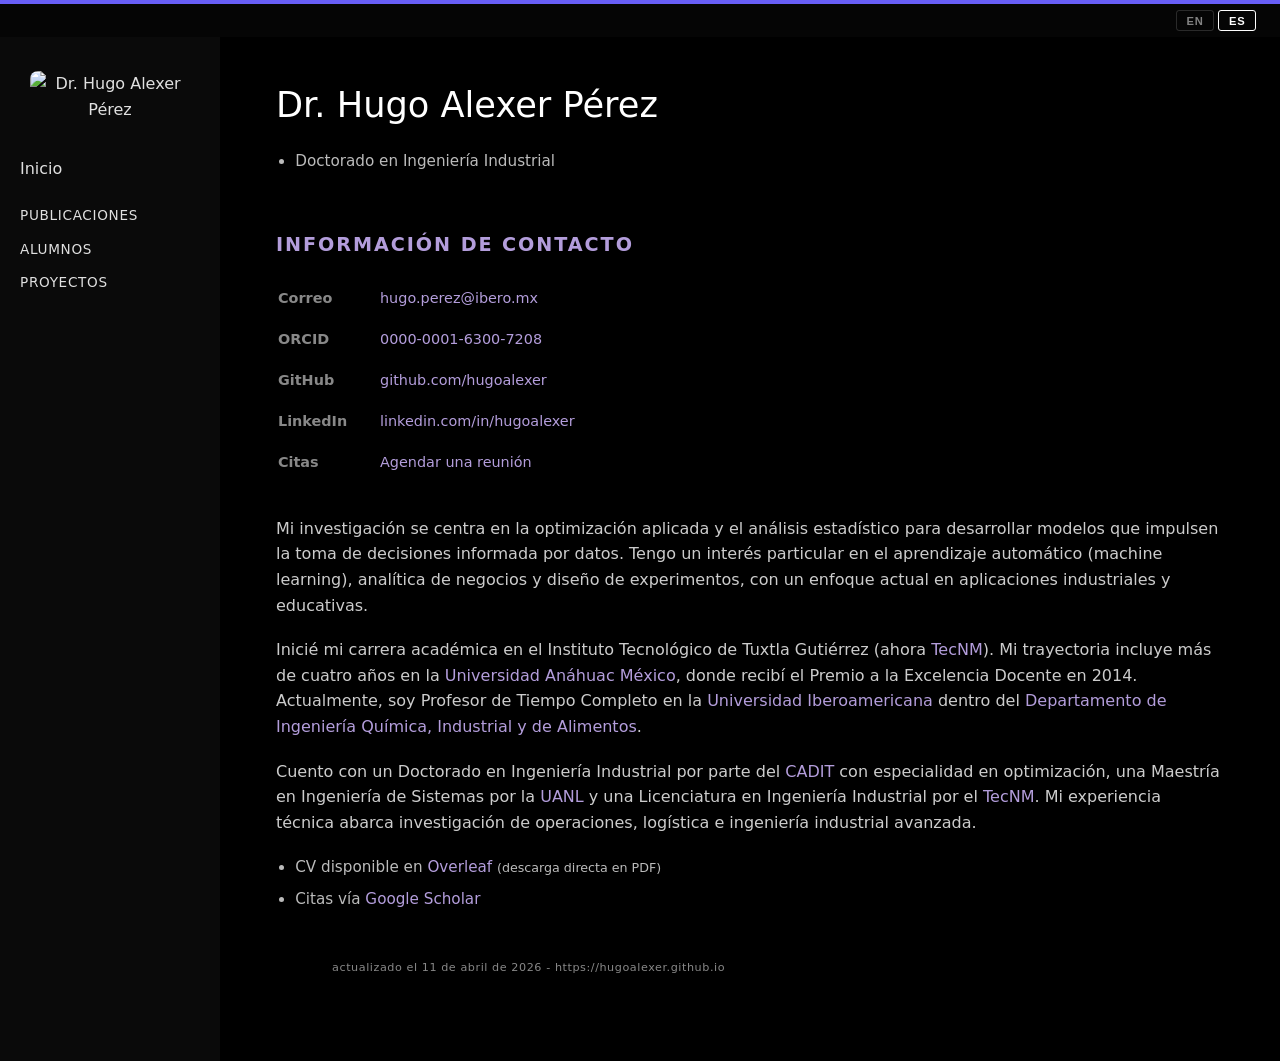
==== es/index.html @ d8e0a705 "Create index.html" ====
<!DOCTYPE html>
<html lang="es">
<head>
<meta charset="utf-8">
<title>Hugo Alexer</title>
<link rel="stylesheet" type="text/css" href="../main.css">
<link rel="icon" type="image/x-icon" href="../favicon.ico">
<style>
  #menubar-photo img {
    width: 100%;
    max-width: 200px;
    height: auto;
    border-radius: 8px;
    display: block;
    margin: 0 auto;
  }
  #menubar-photo {
    padding: 10px;
    text-align: center;
  }
</style>
</head>
<body>
<div id="elementos">
  <div id="navibar">
    <button class="lang-btn" onclick="location.href='../index.html'">EN</button>
    <button class="lang-btn active" onclick="location.href='index.html'">ES</button>
  </div>

  <div id="menubar">
    <div id="menubar-photo">
      <img src="../hugo-pic.jpg" alt="Dr. Hugo Alexer Pérez">
    </div>
    <table>
      <tr><td class="active-page">Inicio</td></tr>
      <tr><td><a href="publications.html">Publicaciones</a></td></tr>
      <tr><td><a href="alumni.html">Alumnos</a></td></tr>
      <tr><td><a href="projects.html">Proyectos</a></td></tr>
    </table>
  </div>

  <div id="content">
    <div id="content-inner">
      <h1>Dr. Hugo Alexer Pérez</h1>
      <ul><li>Doctorado en Ingeniería Industrial</li></ul>

      <h2>Información de contacto</h2>
      <table class="contact-table">
        <tr><td><strong>Correo</strong></td><td><a href="mailto:hugo.perez@ibero.mx">hugo.perez@ibero.mx</a></td></tr>
        <tr><td><strong>ORCID</strong></td><td><a href="https://orcid.org/0000-0001-6300-7208">0000-0001-6300-7208</a></td></tr>
        <tr><td><strong>GitHub</strong></td><td><a href="https://github.com/hugoalexer/">github.com/hugoalexer</a></td></tr>
        <tr><td><strong>LinkedIn</strong></td><td><a href="https://www.linkedin.com/in/hugoalexer/">linkedin.com/in/hugoalexer</a></td></tr>
        <tr><td><strong>Citas</strong></td><td><a href="https://hugoalexer.github.io/officehours.html">Agendar una reunión</a></td></tr>
      </table>
      
      <p>
        Mi investigación se centra en la optimización aplicada y el análisis estadístico para desarrollar modelos que impulsen la toma de decisiones informada por datos. Tengo un interés particular en el aprendizaje automático (machine learning), analítica de negocios y diseño de experimentos, con un enfoque actual en aplicaciones industriales y educativas.
      </p>

      <p>
        Inicié mi carrera académica en el Instituto Tecnológico de Tuxtla Gutiérrez (ahora <a href="https://www.tuxtla.tecnm.mx/">TecNM</a>). Mi trayectoria incluye más de cuatro años en la <a href="https://www.anahuac.mx/">Universidad Anáhuac México</a>, donde recibí el Premio a la Excelencia Docente en 2014. Actualmente, soy Profesor de Tiempo Completo en la <a href="https://ibero.mx/es-MX/home">Universidad Iberoamericana</a> dentro del <a href="https://www.ibero.mx/es-MX/departamento/ingenieria-quimica-industrial-y-de-alimentos">Departamento de Ingeniería Química, Industrial y de Alimentos</a>.
      </p>

      <p>
        Cuento con un Doctorado en Ingeniería Industrial por parte del <a href="https://cadit.anahuac.mx/n/">CADIT</a> con especialidad en optimización, una Maestría en Ingeniería de Sistemas por la <a href="https://www.uanl.mx/">UANL</a> y una Licenciatura en Ingeniería Industrial por el <a href="https://www.tuxtla.tecnm.mx/">TecNM</a>. Mi experiencia técnica abarca investigación de operaciones, logística e ingeniería industrial avanzada.
      </p>

      <ul>
        <li>
          CV disponible en <a href="https://www.overleaf.com/read/bqgwsnqtmzff#3094b8">Overleaf</a> 
          <small>(descarga directa en PDF)</small>
        </li>
        <li>
          Citas vía <a href="https://scholar.google.com/citations?user=zr1vKDYAAAAJ&hl=en">Google Scholar</a>
        </li>
      </ul>
      <div id="footer">
        <p>actualizado el 11 de abril de 2026 - https://hugoalexer.github.io</p>
      </div>
    </div>
  </div>
</div>
</body>
</html>
---- main.css ----
:root {
  --bg-black:           #000000;
  --bg-sidebar:         #0a0a0a;
  --pure-red:           #5c6bc0;  /* --subtle-blue:        #5c6bc0;Azul para la página activa */
  --color-cobalt-500:   #685ef7; /* Rojo para la barra superior */
  --lilac-link:         #b39ddb;
  --lilac-hover:        #d1c4e9;
  --text-main:          #e0e0e0;
  --text-muted:         #888888;
  --color-white:        #ffffff;
}

*, *::before, *::after { box-sizing: border-box; margin: 0; padding: 0; }
html { font-size: 16px; }

body {
  font-family: system-ui, -apple-system, BlinkMacSystemFont, "Segoe UI", Roboto, sans-serif;
  font-size: 1rem; line-height: 1.6;
  color: var(--text-main);
  background: var(--bg-black);
  min-height: 100vh;
}

/* 1. BARRA SUPERIOR ROJA SOLIDA */
body::before {
  content: ""; display: block; height: 4px;
  background: var(--color-cobalt-500);
}

#elementos {
  display: grid;
  grid-template-columns: 220px 1fr;
  grid-template-rows: auto 1fr auto;
  grid-template-areas: "nav nav" "menu content" "menu footer";
  min-height: calc(100vh - 4px);
}

#navibar {
  grid-area: nav; background: #050505;
  display: flex; justify-content: flex-end; align-items: center;
  padding: 0.4rem 1.5rem; gap: 0.25rem;
}

.lang-btn {
  background: transparent; border: 1px solid rgba(255,255,255,0.15);
  border-radius: 3px; color: rgba(255,255,255,0.5);
  font-size: 0.7rem; letter-spacing: 0.07em; font-weight: 600;
  padding: 0.2rem 0.6rem; cursor: pointer;
}

.lang-btn.active { background: var(--subtle-blue); color: white; border-color: var(--subtle-blue); }

#menubar {
  grid-area: menu; background: var(--bg-sidebar);
  padding: 1.5rem 1.25rem;
}

#menubar-photo { 
  text-align: center; margin-bottom: 1.5rem; 
  padding-bottom: 1.5rem;
}

#menubar table { width: 100%; border-collapse: collapse; }
#menubar td { display: block; padding-bottom: 0.5rem; }

/* 2. LÍNEA AZUL PARA PÁGINA ACTIVA */
#menubar td.active-page {
  border-bottom: 2px solid var(--subtle-blue);
  color: var(--subtle-blue);
  margin-bottom: 0.75rem;
}

#menubar a {
  color: var(--text-main); font-size: 0.85rem; text-decoration: none;
  text-transform: uppercase; letter-spacing: 0.05em;
}

#menubar a:hover { color: var(--lilac-link); }

#content { grid-area: content; padding: 2.5rem 3.5rem; }

h1 { font-size: 2.2rem; color: var(--color-white); margin-bottom: 1rem; font-weight: 300; }

h2 {
  font-size: 1.2rem; color: var(--lilac-link);
  padding-top: 1.5rem; margin-top: 2rem; margin-bottom: 0.75rem;
  text-transform: uppercase; letter-spacing: 0.1em;
}

p { margin-bottom: 1.2rem; color: #cccccc; }

a { color: var(--lilac-link); text-decoration: none; }
a:hover { color: var(--lilac-hover); text-decoration: underline; }

.contact-table { width: 100%; margin: 1rem 0 2rem; }
.contact-table td { padding: 0.5rem 0; font-size: 0.9rem; }
.contact-table td:first-child { width: 100px; color: var(--text-muted); }

ul { padding-left: 1.2rem; margin-bottom: 1.5rem; }
ul li { margin-bottom: 0.5rem; font-size: 0.95rem; color: #bbbbbb; }

/* 3. PIE DE PÁGINA EN MINÚSCULAS */
#footer { 
  grid-area: footer; padding: 1.5rem 3.5rem; 
}
#footer p { 
  font-size: 0.7rem; 
  color: var(--text-muted); 
  /* text-transform: lowercase; Todo a minúsculas */
  letter-spacing: 0.05em; 
}

@media (max-width: 640px) {
  #elementos { grid-template-columns: 1fr; grid-template-areas: "nav" "menu" "content" "footer"; }
  #content { padding: 1.5rem; }
}
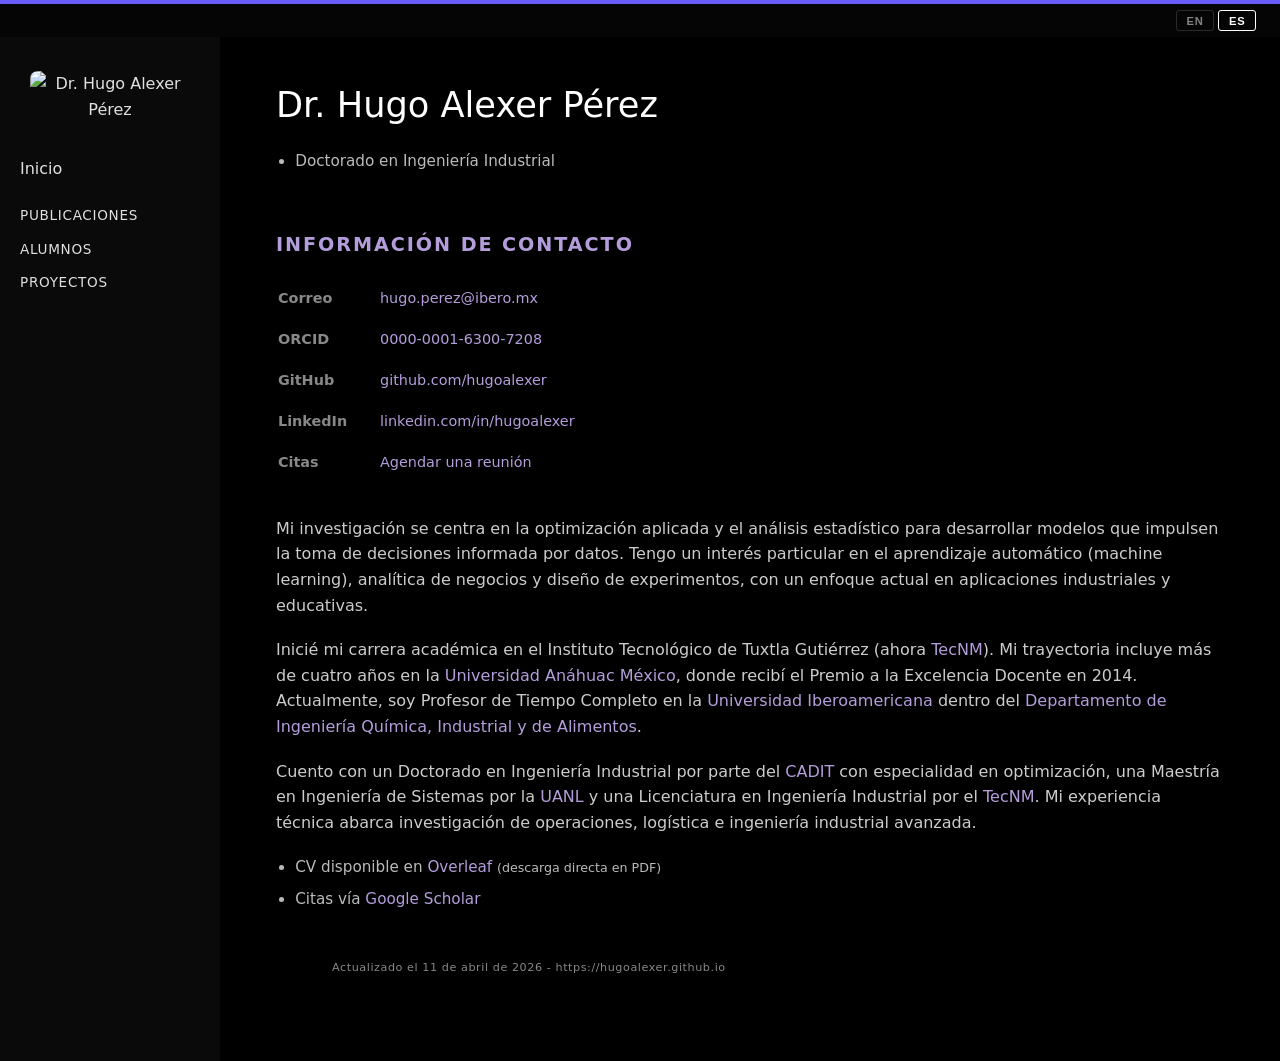
==== commit b0935b2e: "Update index.html" ====
--- a/es/index.html
+++ b/es/index.html
@@ -75,7 +75,7 @@
         </li>
       </ul>
       <div id="footer">
-        <p>actualizado el 11 de abril de 2026 - https://hugoalexer.github.io</p>
+        <p>Actualizado el 11 de abril de 2026 - https://hugoalexer.github.io</p>
       </div>
     </div>
   </div>
